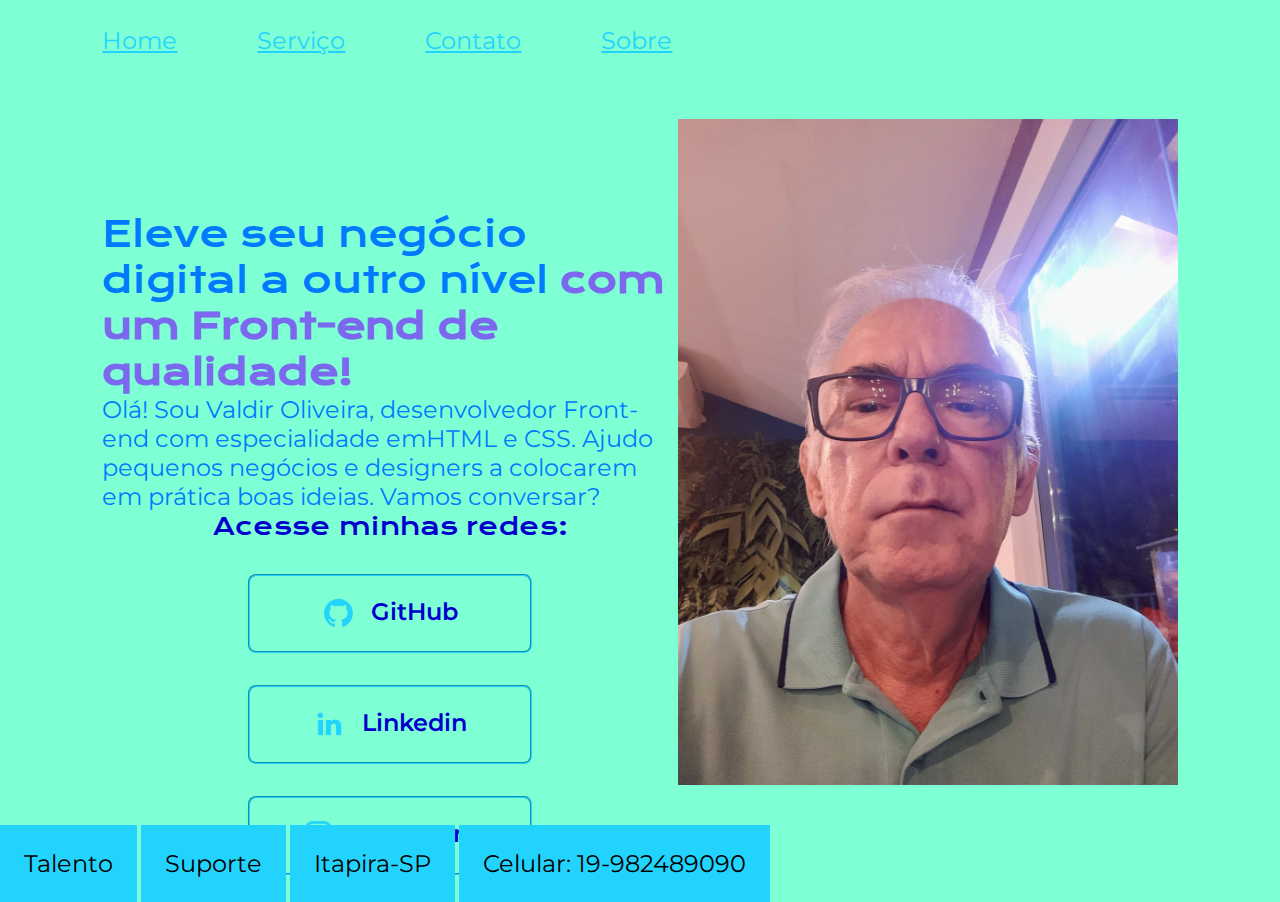
==== index.html @ daaf46e2 "Criacao pagina Index e About - html" ====
<!DOCTYPE html>
<html lang="pt-br">
<head>
    <meta charset="UTF-8">
    <meta http-equiv="X-UA-Compatible" content="IE-edge">
    <meta name="viewport" content="width=device-width, initial-scale=1.0">
    <title>Portifolio Valdir</title>
    <link rel="stylesheet" href="./style/style.css">
</head>
<body>
    <header class="cabecalho">
        <nav class="cabecalho__menu">
            <a class="cabecalho__menu__link" href="index.html">Home</a>
            <a class="cabecalho__menu__link" href="servico.html">Serviço</a>
            <a class="cabecalho__menu__link" href="contato.html">Contato</a>
            <a class="cabecalho__menu__link" href="about.html">Sobre</a>
        </nav>
    </header>
    <main class="apresentacao">
        <section class="apresentacao__conteudo">
            <h1 class="apresentacao__conteudo__titulo">Eleve seu negócio digital a outro nível <strong class="texto-destaque-h">com um Front-end de qualidade!</strong></h1>
            <p class="apresentacao__conteudo__texto">Olá! Sou Valdir Oliveira, desenvolvedor Front-end com especialidade em<span>HTML e CSS</span>. Ajudo pequenos negócios e designers a colocarem em prática boas ideias. Vamos conversar?</p>
            <div class="apresentacao__links">
                <h2 class="apresentacao__links__subtitulo">Acesse minhas redes:</h2>
                <a class="apresentacao__links__link" href="https://github.com/ValdirOliveira">
                    <img src="./assets/github.png" alt="icone gitjub">
                    GitHub</a>
                <a class="apresentacao__links__link" href="https://linkedin.com/in/valdir-martins-oliveira-681a03149">
                    <img src="./assets/linkedin.png" alt="icone linkedin">
                    Linkedin</a>
                <a class="apresentacao__links__link" href="https://instagram.com/oliveiravaldirmartins">
                    <img src="./assets/instagram.png" alt="icone instagram">
                    Instagram</a>
            </div>
        </section>
            <img class="imagem" src="./assets/valdiroliveira.jpg" alt="Desenvolvedor">
    </main>
    <footer class="rodape">
            <nav class="rodape__menu">
                <a class="rodape__menu__link">Talento</a>
                <a class="rodape__menu__link">Suporte</a>
                <a class="rodape__menu__link">Itapira-SP</a>
                <a class="rodape__menu__link">Celular: 19-982489090</a>            
            </nav>
    </footer>
</body>
</html>
---- style/style.css ----
@import url('https://fonts.googleapis.com/css2?family=Krona+One&family=Montserrat:ital,wght@400; 600&display=swap');

* {
    margin: 0;
    padding: 0;
}
body {
    /*height: 100vh; /*ajustando altura da tela*/
    box-sizing: border-box;/*controlando o Overflow com Box Sizing*/
    background-color: #7fffd4;
    color: #A32AF7
}
.cabecalho {
    padding: 2% 0% 0% 8%;
}

.cabecalho__menu {
    display: flex;
    gap: 80px;
}

.cabecalho__menu__link {
    color: #22D4FD;
    font-family: "Montserrat", sans-serif;
    font-size: 24px;
    font-weight: 400;
    font-style: normal;
    
}
.cabecalho__menu__link:hover {
    color: #ff0000;
    border: 2PX solid #0000ff;
    cursor: pointer;
}
.apresentacao {
    display: flex;
    align-items: center;
    justify-content: space-between;
    padding: 5% 8%;
   
}
.apresentacao__conteudo {
    width: 615px;
    height: 482px;
}
.apresentacao__conteudo__titulo {
    color: #007bff;
    font-size: 36px;
    font-family: "Krona One", sans-serif;
    font-weight: 400;
    font-style: normal;  
}
.texto-destaque-h {
    color: #7b68ee;
    /*usando Classe para marcar parte do <h1>*/
}
.apresentacao__conteudo__texto {
    color: #007bff;
    font-size: 24px;
    font-family: "Montserrat", sans-serif;
    font-weight: 400;
    font-style: normal;
   
    /*usando Classe para marcar parte do <p>*/
}
.apresentacao__links {
    display: flex;
    flex-direction: column;
    justify-content: space-between;
    align-items: center;
    gap: 32px;
}
.apresentacao__links__subtitulo {
    font-family: "Krona One", sans-serif;
    font-weight: 400;
    font-size: 24px;
    font-style: normal;
    color: #0000cd;
}
.apresentacao__links__link {
    /*background-color: #22d4fd;*/
    display: flex;
    justify-content: center;
    gap: 16px;
    border: 2px groove #22d4fd;
    width: 280px;
    text-align: center;
    border-radius: 8px;
    font-size: 24px;
    font-weight: 600;
    padding: 21.5px 0px;
    text-decoration: none;
    color: #0000cd;
    font-family: "Montserrat", sans-serif;
 }
 .apresentacao__links__link:hover {
    color: #ff0000;
    border: 2PX solid #0000ff;
    background-color: #272727;
    cursor: pointer;
 }
 .imagem {
    width: 500px;
    justify-content: right;
    align-items: center;
}
.rodape__menu__link {
    background-color: #22d4fd;
    color: #000000;
    text-align: center;
    font-family: "Montserrat", sans-serif;
    font-size: 24px;
    font-weight: 400;
    font-style: normal;
    padding: 24px;
    
}
.rodape__menu__link:hover {
    color: #ff0000;
    border: 2PX solid #0000ff;
    background-color: #272727;
    cursor: pointer;
 }
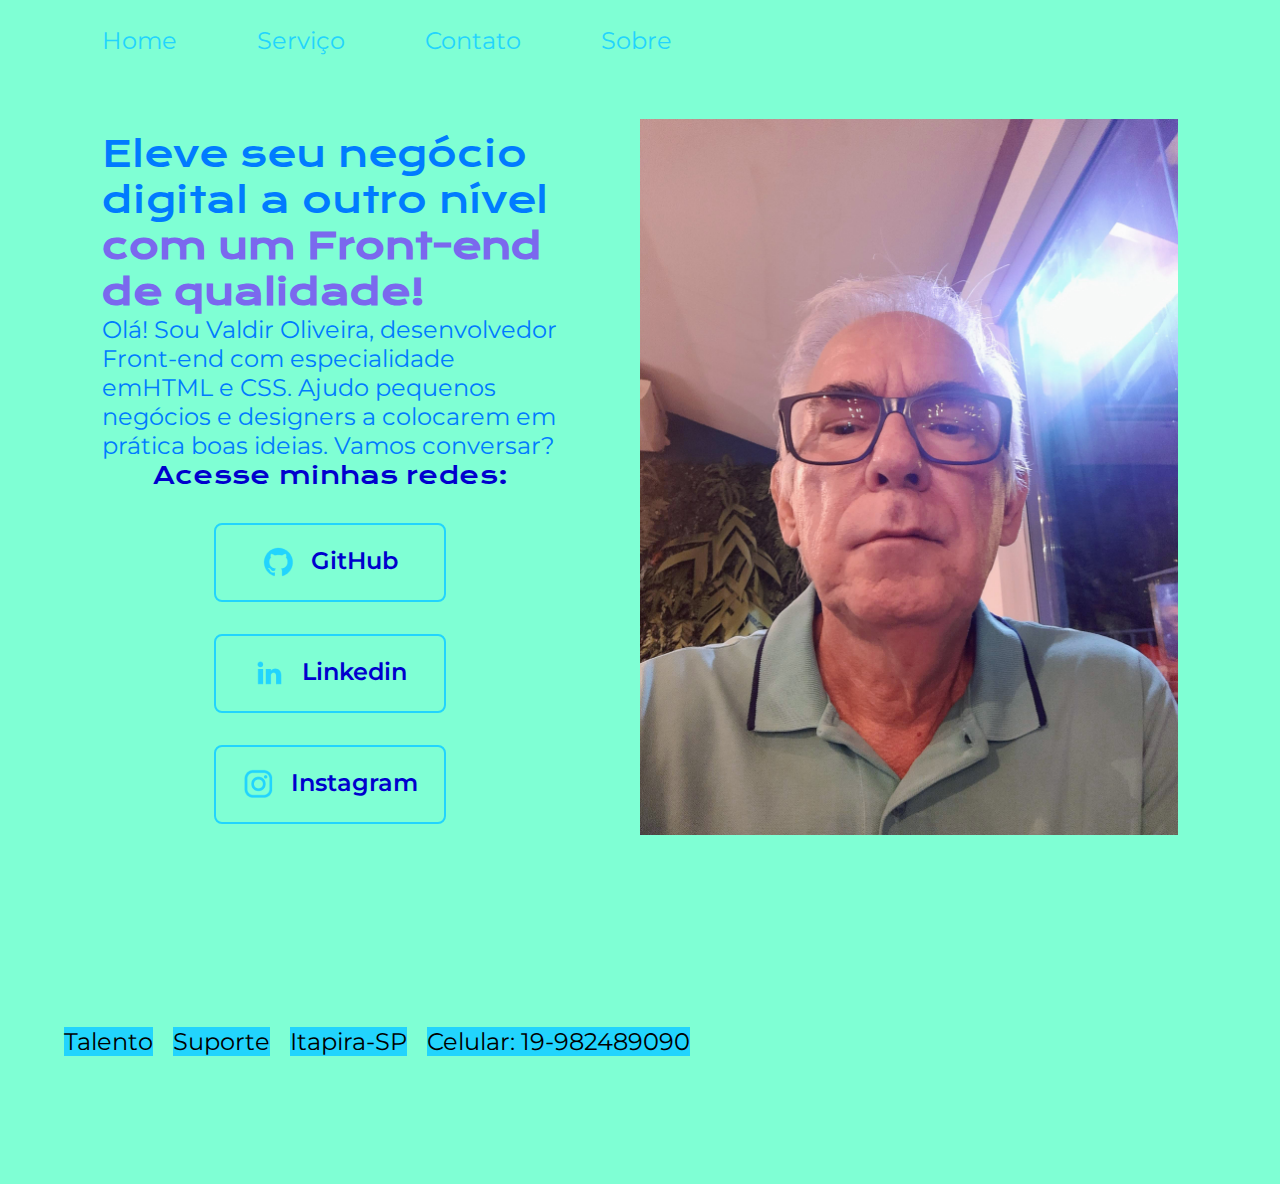
==== commit 29c74d13: "atualizando programas" ====
--- a/index.html
+++ b/index.html
@@ -22,18 +22,18 @@
             <p class="apresentacao__conteudo__texto">Olá! Sou Valdir Oliveira, desenvolvedor Front-end com especialidade em<span>HTML e CSS</span>. Ajudo pequenos negócios e designers a colocarem em prática boas ideias. Vamos conversar?</p>
             <div class="apresentacao__links">
                 <h2 class="apresentacao__links__subtitulo">Acesse minhas redes:</h2>
-                <a class="apresentacao__links__link" href="https://github.com/ValdirOliveira">
-                    <img src="./assets/github.png" alt="icone gitjub">
+                <a class="apresentacao__links__navegacao" href="https://github.com/ValdirOliveira">
+                    <img src="./assets/github.png" alt="icone github">
                     GitHub</a>
-                <a class="apresentacao__links__link" href="https://linkedin.com/in/valdir-martins-oliveira-681a03149">
+                <a class="apresentacao__links__navegacao" href="https://linkedin.com/in/valdir-martins-oliveira-681a03149">
                     <img src="./assets/linkedin.png" alt="icone linkedin">
                     Linkedin</a>
-                <a class="apresentacao__links__link" href="https://instagram.com/oliveiravaldirmartins">
+                <a class="apresentacao__links__navegacao" href="https://instagram.com/oliveiravaldirmartins">
                     <img src="./assets/instagram.png" alt="icone instagram">
                     Instagram</a>
             </div>
         </section>
-            <img class="imagem" src="./assets/valdiroliveira.jpg" alt="Desenvolvedor">
+            <img class="apresentacao__imagem" src="./assets/valdiroliveira.jpg" alt="Desenvolvedor">
     </main>
     <footer class="rodape">
             <nav class="rodape__menu">
--- a/style/style.css
+++ b/style/style.css
@@ -21,8 +21,9 @@
 
 .cabecalho__menu__link {
     color: #22D4FD;
+    text-decoration: none;
     font-family: "Montserrat", sans-serif;
-    font-size: 24px;
+    font-size: 1.5rem;
     font-weight: 400;
     font-style: normal;
     
@@ -37,15 +38,16 @@
     align-items: center;
     justify-content: space-between;
     padding: 5% 8%;
+    gap: 82px;
    
 }
 .apresentacao__conteudo {
-    width: 615px;
-    height: 482px;
+    width: 50%;
+    /*height: 482px;*/
 }
 .apresentacao__conteudo__titulo {
     color: #007bff;
-    font-size: 36px;
+    font-size: 2.25rem;
     font-family: "Krona One", sans-serif;
     font-weight: 400;
     font-style: normal;  
@@ -56,7 +58,7 @@
 }
 .apresentacao__conteudo__texto {
     color: #007bff;
-    font-size: 24px;
+    font-size: 1.5rem;
     font-family: "Montserrat", sans-serif;
     font-weight: 400;
     font-style: normal;
@@ -73,51 +75,84 @@
 .apresentacao__links__subtitulo {
     font-family: "Krona One", sans-serif;
     font-weight: 400;
-    font-size: 24px;
+    font-size: 1.5rem;
     font-style: normal;
     color: #0000cd;
 }
-.apresentacao__links__link {
+.apresentacao__links__navegacao {
     /*background-color: #22d4fd;*/
     display: flex;
     justify-content: center;
     gap: 16px;
-    border: 2px groove #22d4fd;
-    width: 280px;
+    border: 2px solid #22d4fd;
+    width: 50%;
     text-align: center;
     border-radius: 8px;
-    font-size: 24px;
+    font-size: 1.5rem;
     font-weight: 600;
     padding: 21.5px 0px;
     text-decoration: none;
     color: #0000cd;
     font-family: "Montserrat", sans-serif;
  }
- .apresentacao__links__link:hover {
+ .apresentacao__links__navegacao:hover {
     color: #ff0000;
     border: 2PX solid #0000ff;
     background-color: #272727;
     cursor: pointer;
  }
- .imagem {
-    width: 500px;
-    justify-content: right;
+ .apresentacao__imagem {
+    /*height: 600px;*/
+    width: 50%;
+    justify-content: center;
     align-items: center;
+}
+.rodape {
+    padding: 10% 5%;
+}
+.rodape__menu {
+    display: flex;
+    gap: 20px;
 }
 .rodape__menu__link {
     background-color: #22d4fd;
     color: #000000;
     text-align: center;
     font-family: "Montserrat", sans-serif;
-    font-size: 24px;
+    font-size: 1.5rem;
     font-weight: 400;
     font-style: normal;
-    padding: 24px;
     
 }
 .rodape__menu__link:hover {
     color: #ff0000;
     border: 2PX solid #0000ff;
-    background-color: #272727;
     cursor: pointer;
  }
+
+@media (max-width: 1200px) {
+    .cabecalho {
+        padding: 5%;
+    }
+    .cabecalho__menu {
+        justify-content: center;
+    }
+    .apresentacao {
+        flex-direction: column-reverse;
+        padding: 5%;
+    }
+    .apresentacao__conteudo {
+        width: auto;    
+    }
+    .rodape {
+        padding: 5%;
+    }
+    .rodape__menu {
+        justify-content: center;
+    }
+    .rodape__menu__link {
+        font-size: 1.1rem;
+        font-weight: 250;
+        padding: 2%;
+    }
+}
